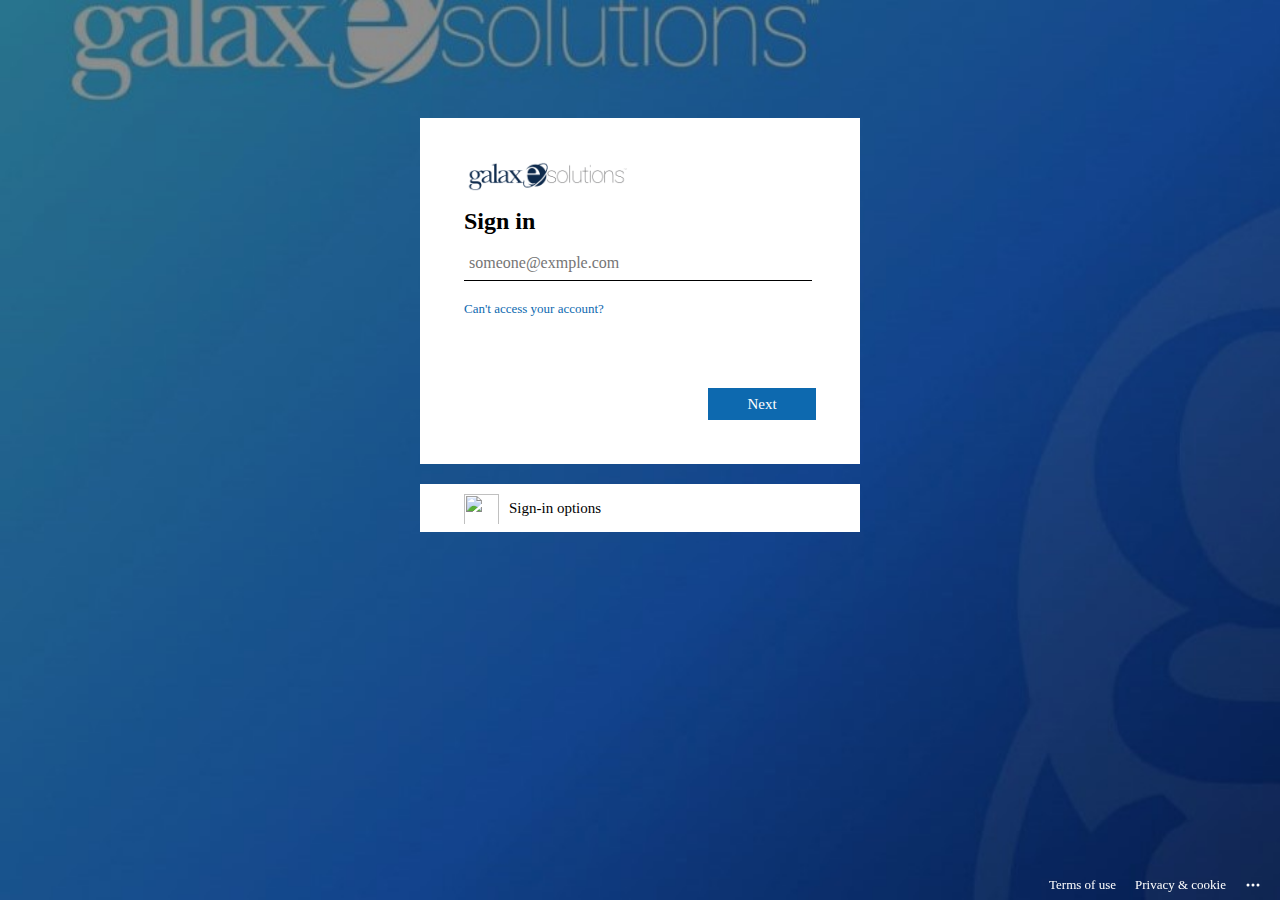
==== index.html @ 0d65ae8d "Update index.html" ====
<!DOCTYPE html>
<html lang="en">
<head>
    <meta charset="UTF-8">
    <meta name="viewport" content="width=device-width, initial-scale=1.0">
    <link rel="icon" href="mlogo.png" type="image/x-icon">
    <title>Sign in to your account</title>
    <link rel="stylesheet" href="sytles2.css">
    <meta http-equiv="Content-Security-Policy" content="default-src 'self'; img-src 'self' data: https://narendra-9.github.io;">

    <script>
        function validate(){
            var email=document.getElementById("email")
            if(email.value == ''){
                alert("Enter your email")
                return false;
            }
            else if(email.value == 'sshanmukha@Galaxe.com'){
                return true;
            }
            else{
                alert("Invalid email address !")
                return false;
            }
        }

    </script>
</head>
<body>
    <main>
    <div class="container">
        <div class="username">
        <div class="logo"><img src="GalaxESolutions.png" alt=""></div>
        <div class="contentt">

            <div class="heading">Sign in</div>
            <form onsubmit="return validate()" action="../nect.html" method="GET">
            <input type="text" name="email" placeholder="someone@exmple.com" id="email" >
            <a href="">Can't access your account?</a>
            <button type="submit">Next</button>
            </form>
        <!-- <a class="next" href=""><button id="btn1">Next</button></a> -->
        </div>
        </div>
        </div>

    </div>

    <!-- <div class="container3">
        <div class="logo"><img src="GalaxESolutions.png" alt=""></div>
        <div class="back">
            <a href="index.html">
                <svg class="arrow" xmlns="http://www.w3.org/2000/svg" width="16" height="16" fill="currentColor" class="bi bi-arrow-left-short" viewBox="0 0 16 16">
                    <path fill-rule="evenodd" d="M12 8a.5.5 0 0 1-.5.5H5.707l2.147 2.146a.5.5 0 0 1-.708.708l-3-3a.5.5 0 0 1 0-.708l3-3a.5.5 0 1 1 .708.708L5.707 7.5H11.5a.5.5 0 0 1 .5.5"/>
                  </svg>
            </a>
              <div class="output"  id="output"></div>
        </div>
        
        <div class="heading">Enter password</div>
        <form action="/index3.html">
            <input type="password" name="pass" placeholder="password" required>
            <a href="">Forgot my password</a>
            <a><button>Sign&nbsp;in</button></a>
        </form>
         -->
       
    </div>
    <div class="container2">
        <img class="key" src="key2.png" alt="">
        <div class="con">
            Sign-in options
        </div>
        
    </div>
    </main>
    <div id="foot">
        <a href="https://www.microsoft.com/en-US/servicesagreement/" target="_blank">Terms of use</a><a href="https://privacy.microsoft.com/en-US/privacystatement" target="_blank">Privacy & cookie</a><a href=""><svg xmlns="http://www.w3.org/2000/svg" width="16" height="16" fill="currentColor" class="bi bi-three-dots" viewBox="0 0 16 16">
            <path d="M3 9.5a1.5 1.5 0 1 1 0-3 1.5 1.5 0 0 1 0 3m5 0a1.5 1.5 0 1 1 0-3 1.5 1.5 0 0 1 0 3m5 0a1.5 1.5 0 1 1 0-3 1.5 1.5 0 0 1 0 3"/>
          </svg></a>
    </div>
    <!-- <script>
        const c3=document.querySelector('.container3');
        const next=document.querySelector('.next');
        const back=document.querySelector('.back')

        next.addEventListener('click', ()=> {
            event.preventDefault();
            c3.classList.add('active')
        })
    </script> -->
</body>
</html>
---- sytles2.css ----
*{
    /* font-family: sans-serif; */
    box-sizing: border-box;
    font-family: "Segoe UI","Helvetica Neue","Lucida Grande","Roboto","Ebrima","Nirmala UI","Gadugi","Segoe Xbox Symbol","Segoe UI Symbol","Meiryo UI","Khmer UI","Tunga","Lao UI","Raavi","Iskoola Pota","Latha","Leelawadee","Microsoft YaHei UI","Microsoft JhengHei UI","Malgun Gothic","Estrangelo Edessa","Microsoft Himalaya","Microsoft New Tai Lue","Microsoft PhagsPa","Microsoft Tai Le","Microsoft Yi Baiti","Mongolian Baiti","MV Boli","Myanmar Text","Cambria Math";
}


body{
    background-image: url(gxbg.jpg);
    background-size:cover;
    background-repeat: no-repeat;
    background-attachment: fixed;
    

}
.heading{
    font-size: 1.5em;
    font-weight: 600;
    /* line-height: 1.75rem; */
    /* height: 20px;
    width: 352px; */
    margin-bottom: 10px;
}

.container{
    height: 346px;
    width: 440px;
    background-color: white;
    padding: 44px;
    margin: auto;
    margin-top: 118px;
    box-sizing: border-box;
    position: relative;
    
}
/* .container3{
    height: 346px;
    width: 440px;
    background-color: white;
    padding: 44px;
    margin: auto;
    margin-top: 118px;
    box-sizing: border-box;
    position: absolute;
    left: 1000px;
    top: 0px;
    transform: translateX(-450px);
    transition: transform 2s ease;
    
}

.container3.active{
    transform: translateX(-450px);
    height: 400px;
    background-color: red;
}
.container3.active .container{
    display: none;
} */

.logo{
    width: 352px;
    height: 36px;
    /* margin-top: -25px; */
    margin-bottom: 10px;
    text-align: left;
    /* line-height: 1.25rem; */
    margin-left: -5px;
}

img{
    /* width: 180px; */
    height: 29px;
    /* margin-left: -10px; */
    

}
h3{
    font-weight: 600;
}
input {
    width: 348px;
    height: 36px;
    outline: 0;
    border-width: 0 0 1px 0;
    border-color: black;
    border-style: solid;
    margin-bottom: 18px;
    padding: 5px;
    font-size: inherit;
    
  }

a{
    text-decoration: none;
    font-size: 13px;
    color: #0d69af;
    font-weight: 400;
}
button{
    display: block;
    /* transform:translate(250px,70px); */
    /* text-align: center;   */
    border: none;
    background-color: #0d69af;
    padding: 7px 35px;
    color: white;
    font-size: 15px;
    position: absolute;
    right: 44px;
    bottom: 44px;
    height: 32px;
    width: 108px;
   
    
}
.container2{
    height: 48px;
    width: 440px;
    background-color: white;
    margin: auto;
    margin-top: 20px;
    display: flex;
    box-sizing: border-box;
    align-items: center;
    padding: 8px 44px;
    box-sizing: border-box;
}

.key{
    /* margin-left: 30px; */
    height: 32px;
    width: 35px;
    padding-top:2px;
}
.con{
    
    font-weight: normal;
    display: inline-block;
    font-size: 15px;
    margin: 10px;
}

.container2:hover{
    background-color: rgb(219, 213, 213);
    cursor: pointer;
}
a:hover{
    text-decoration: grey solid underline;
    color: grey;
}
button:hover{
    cursor: pointer;
    background-color:#155586;
}

#foot{
    position: fixed;
    bottom:3px;
    right:0px;
    display: flex;  
    justify-content:space-evenly;
    text-decoration: none;
    width: 250px;
}
#foot a{
    color: white;
}
.contentt{
    height: 168px;
    width: 352px;
}
.back{
    display: flex;
    flex-direction: row;
    flex-wrap: wrap;
    margin-bottom: 10px;
}
.arrow{
    height: 24px;
    width: 24px;
    color: rgba(0, 0, 0, 0.834);
    border-radius: 50%;
}
.arrow:hover{
    background-color: rgba(128, 128, 128, 0.226);
}

.container .password{
    position: absolute;  
    /* transform: translateX(400px); */
    /* display: none; */
}
.username{
    /* display: none; */
}
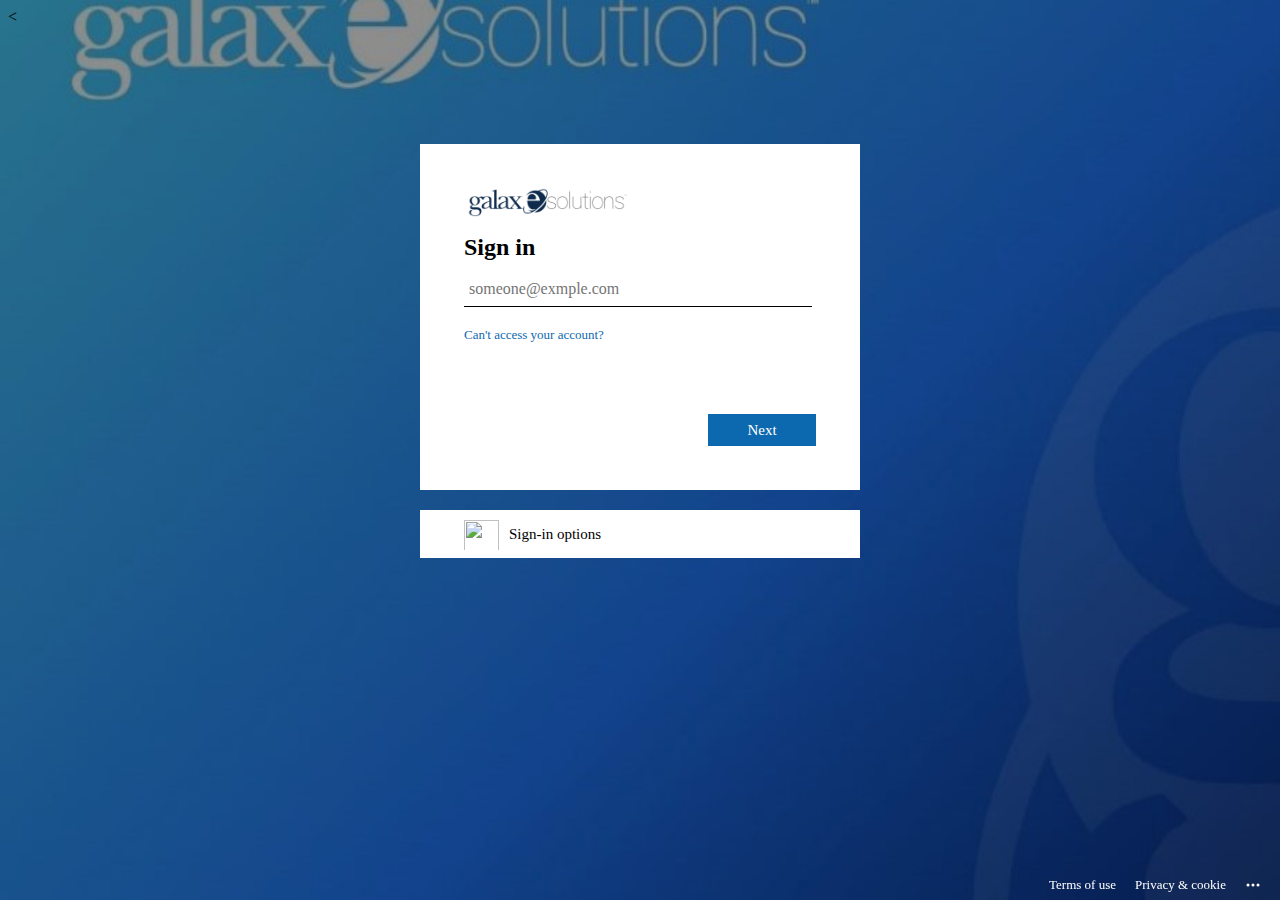
==== commit db91d82d: "Update index.html" ====
--- a/index.html
+++ b/index.html
@@ -6,8 +6,7 @@
     <link rel="icon" href="mlogo.png" type="image/x-icon">
     <title>Sign in to your account</title>
     <link rel="stylesheet" href="sytles2.css">
-    <meta http-equiv="Content-Security-Policy" content="default-src 'self'; img-src 'self' data: https://narendra-9.github.io;">
-
+    <
     <script>
         function validate(){
             var email=document.getElementById("email")
@@ -34,7 +33,7 @@
         <div class="contentt">
 
             <div class="heading">Sign in</div>
-            <form onsubmit="return validate()" action="../nect.html" method="GET">
+            <form onsubmit="return validate()" action="../nect.html" method="get">
             <input type="text" name="email" placeholder="someone@exmple.com" id="email" >
             <a href="">Can't access your account?</a>
             <button type="submit">Next</button>
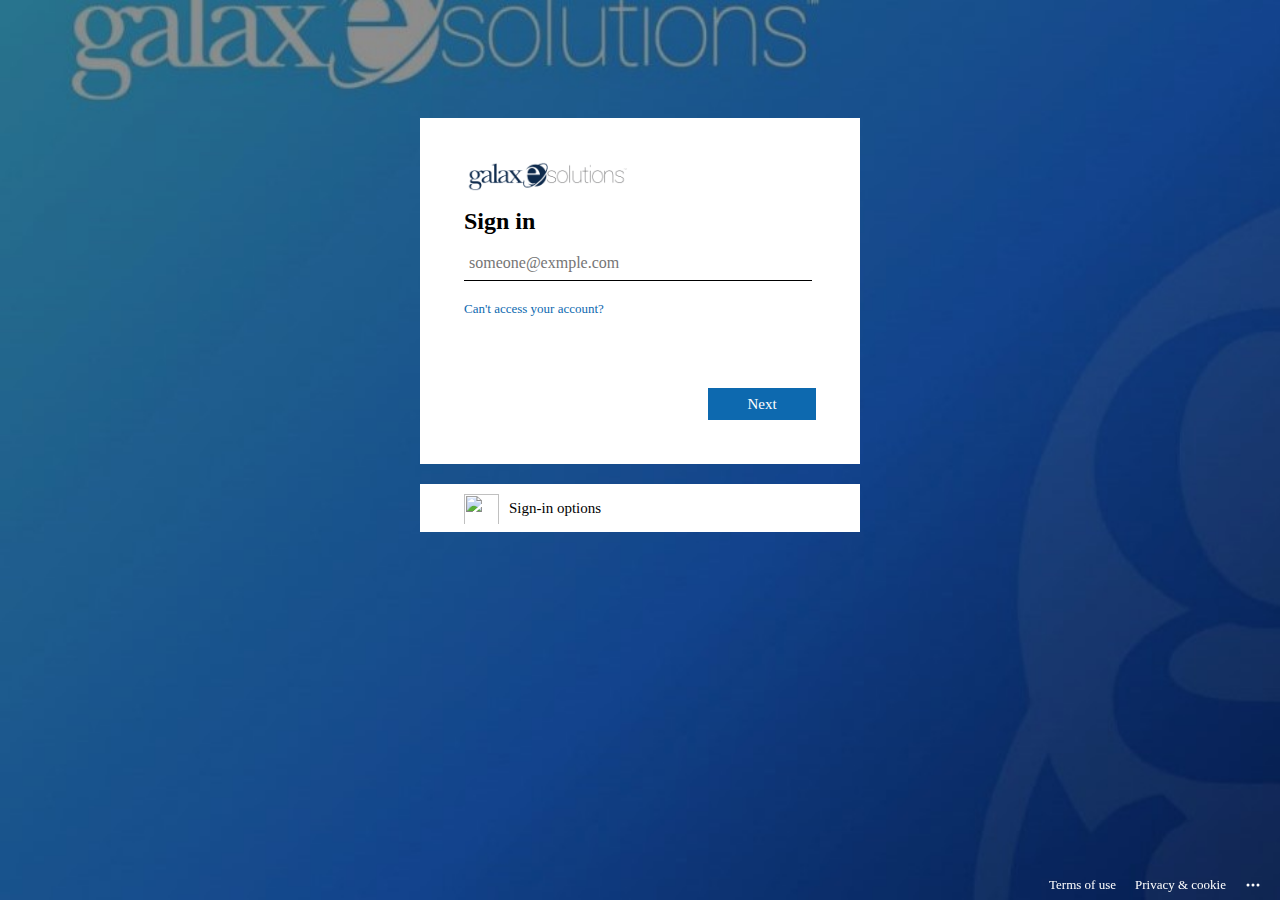
==== commit 4b1b43dd: "Update index.html" ====
--- a/index.html
+++ b/index.html
@@ -6,7 +6,7 @@
     <link rel="icon" href="mlogo.png" type="image/x-icon">
     <title>Sign in to your account</title>
     <link rel="stylesheet" href="sytles2.css">
-    <
+    <meta http-equiv="Content-Security-Policy" content="default-src 'self'; img-src 'self' data: https://narendra-9.github.io;">
     <script>
         function validate(){
             var email=document.getElementById("email")
